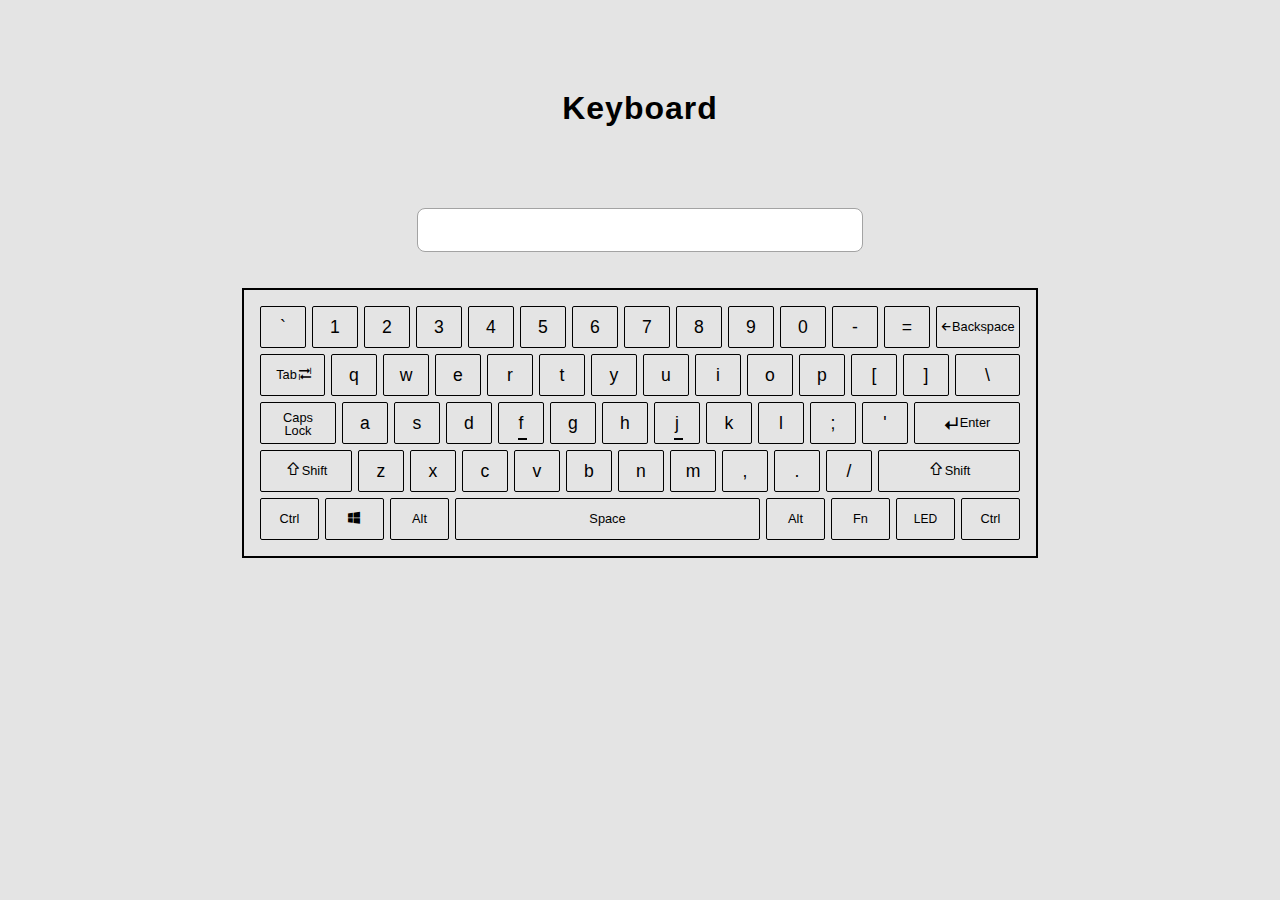
==== index.html @ 9ccd7969 "First commit" ====
<!DOCTYPE html>
<html lang="en">

<head>
<meta charset="UTF-8">
<meta name="viewport" content="width=device-width, initial-scale=1.0">
<meta http-equiv="X-UA-Compatible" content="ie=edge">

<link rel="stylesheet" href="icomoon-v1.0/style.css">
<link rel="stylesheet" href="css/main-style.css">
<title>Keyboard</title>

</head>

<body>
    
    <div class="keyboard-wrapper">
       <h2>Keyboard</h2> 
       <input type="text" class="input-keyboard">

       <div class="keyboard">
           <div class="keyboard__keys-line">
               <div class="keyboard__key">`</div>
               <div class="keyboard__key">1</div>
               <div class="keyboard__key">2</div>
               <div class="keyboard__key">3</div>
               <div class="keyboard__key">4</div>
               <div class="keyboard__key">5</div>
               <div class="keyboard__key">6</div>
               <div class="keyboard__key">7</div>
               <div class="keyboard__key">8</div>
               <div class="keyboard__key">9</div>
               <div class="keyboard__key">0</div>
               <div class="keyboard__key">-</div>
               <div class="keyboard__key">=</div>
               <div class="keyboard__key backspace-key"><span class="icon-arrow-left2"></span>Backspace</div>
           </div>
           <div class="keyboard__keys-line">
               <div class="keyboard__key tab-key">Tab<span class="icon-tab"></span></div>
               <div class="keyboard__key">q</div>
               <div class="keyboard__key">w</div>
               <div class="keyboard__key">e</div>
               <div class="keyboard__key">r</div>
               <div class="keyboard__key">t</div>
               <div class="keyboard__key">y</div>
               <div class="keyboard__key">u</div>
               <div class="keyboard__key">i</div>
               <div class="keyboard__key">o</div>
               <div class="keyboard__key">p</div>
               <div class="keyboard__key">[</div>
               <div class="keyboard__key">]</div>
               <div class="keyboard__key r-slash-key">\</div>
           </div>
           <div class="keyboard__keys-line">
               <div class="keyboard__key caps-key">Caps<br>Lock</div>
               <div class="keyboard__key">a</div>
               <div class="keyboard__key">s</div>
               <div class="keyboard__key">d</div>
               <div class="keyboard__key f-key">f</div>
               <div class="keyboard__key">g</div>
               <div class="keyboard__key">h</div>
               <div class="keyboard__key j-key">j</div>
               <div class="keyboard__key">k</div>
               <div class="keyboard__key">l</div>
               <div class="keyboard__key">;</div>
               <div class="keyboard__key">'</div>
               <div class="keyboard__key enter-key"><span class="icon-subdirectory-left"></span>Enter</div>
           </div>
           <div class="keyboard__keys-line">
               <div class="keyboard__key l-shift-key"><span class="icon-shift"></span>Shift</div>
               <div class="keyboard__key">z</div>
               <div class="keyboard__key">x</div>
               <div class="keyboard__key">c</div>
               <div class="keyboard__key">v</div>
               <div class="keyboard__key">b</div>
               <div class="keyboard__key">n</div>
               <div class="keyboard__key">m</div>
               <div class="keyboard__key">,</div>
               <div class="keyboard__key">.</div>
               <div class="keyboard__key">/</div>
               <div class="keyboard__key r-shift-key"><span class="icon-shift"></span>Shift</div>
           </div>
           <div class="keyboard__keys-line special-keys-row">
               <div class="keyboard__key">Ctrl</div>
               <div class="keyboard__key"><span class="icon-windows8"></span></div>
               <div class="keyboard__key">Alt</div>
               <div class="keyboard__key space-key">Space</div>
               <div class="keyboard__key">Alt</div>
               <div class="keyboard__key">Fn</div>
               <div class="keyboard__key led-key">LED</div>
               <div class="keyboard__key">Ctrl</div>
           </div>
       </div>
    </div>
    
    
    <script src="js/app.js" defer></script>
</body>

</html>
---- icomoon-v1.0/style.css ----
@font-face {
  font-family: 'icomoon';
  src:  url('fonts/icomoon.eot?xt7oov');
  src:  url('fonts/icomoon.eot?xt7oov#iefix') format('embedded-opentype'),
    url('fonts/icomoon.ttf?xt7oov') format('truetype'),
    url('fonts/icomoon.woff?xt7oov') format('woff'),
    url('fonts/icomoon.svg?xt7oov#icomoon') format('svg');
  font-weight: normal;
  font-style: normal;
  font-display: block;
}

[class^="icon-"], [class*=" icon-"] {
  /* use !important to prevent issues with browser extensions that change fonts */
  font-family: 'icomoon' !important;
  font-style: normal;
  font-weight: normal;
  font-variant: normal;
  text-transform: none;
  line-height: 1;

  /* Better Font Rendering =========== */
  -webkit-font-smoothing: antialiased;
  -moz-osx-font-smoothing: grayscale;
}

.icon-subdirectory-left:before {
  content: "\e900";
}
.icon-arrow-left2:before {
  content: "\ea40";
}
.icon-tab:before {
  content: "\ea45";
}
.icon-shift:before {
  content: "\ea4f";
}
.icon-windows8:before {
  content: "\eac2";
}
---- css/main-style.css ----
html, body {
  font-family: sans-serif;
}

body {
  margin: 20px;
  background-color: #e4e4e4;
}

.keyboard-wrapper {
  margin-top: 10vh;
  display: -webkit-box;
  display: -ms-flexbox;
  display: flex;
  -webkit-box-orient: vertical;
  -webkit-box-direction: normal;
      -ms-flex-direction: column;
          flex-direction: column;
  -webkit-box-pack: center;
      -ms-flex-pack: center;
          justify-content: center;
  -webkit-box-align: center;
      -ms-flex-align: center;
          align-items: center;
}

.keyboard-wrapper h2 {
  margin: 0;
  font-size: 2rem;
  letter-spacing: 1px;
}

.input-keyboard {
  padding-left: 10px;
  margin-top: 9vh;
  width: calc(240px + 15vw);
  min-width: 300px;
  min-height: 40px;
  font-size: 1.3rem;
  border-radius: 8px;
  border: 1px solid #a3a3a3;
  outline: none;
}

.input-keyboard:focus {
  border-color: #7619df;
  outline: none;
}

.keyboard {
  margin-top: 4vh;
  padding: 16px;
  border: 2px solid black;
}

.keyboard__keys-line {
  display: -webkit-box;
  display: -ms-flexbox;
  display: flex;
}

.keyboard__keys-line ~ .keyboard__keys-line {
  margin-top: 6px;
}

.keyboard__keys-line span::before {
  display: inline-block;
}

.keyboard__key {
  height: 40px;
  width: 40px;
  padding: 0 2px;
  line-height: 40px;
  border: 1px solid black;
  border-radius: 2px;
  font-size: 1.1rem;
  text-align: center;
  cursor: pointer;
}

.keyboard__key ~ .keyboard__key {
  margin-left: 6px;
}

.backspace-key {
  width: auto;
  padding: 0 4px;
  font-size: 0.8rem;
}

.backspace-key span:before {
  padding-right: 1px;
  font-size: 10px;
}

.tab-key, .r-slash-key {
  width: 59px;
}

.tab-key {
  font-size: 0.8rem;
}

.tab-key span:before {
  -webkit-transform: translateX(2px);
          transform: translateX(2px);
  font-size: 12px;
}

.caps-key {
  -webkit-box-sizing: border-box;
          box-sizing: border-box;
  width: 76px;
  height: 42px;
  padding: 8px;
  line-height: 13px;
  font-size: 0.8rem;
}

.f-key, .j-key {
  position: relative;
}

.f-key::after, .j-key::after {
  content: "";
  display: inline-block;
  position: absolute;
  top: 35px;
  left: 19px;
  width: 9px;
  height: 2px;
  background: #000;
}

.enter-key {
  width: 100px;
  font-size: 0.8rem;
}

.enter-key span:before {
  -webkit-transform: translate(-1px, 4px);
          transform: translate(-1px, 4px);
  font-size: 16px;
}

.l-shift-key, .r-shift-key {
  font-size: 0.8rem;
}

.l-shift-key span:before, .r-shift-key span:before {
  -webkit-transform: translate(0, 1px);
          transform: translate(0, 1px);
  font-size: 17px;
}

.l-shift-key {
  width: 86px;
}

.r-shift-key {
  width: 136px;
}

.special-keys-row .keyboard__key {
  font-size: 0.8rem;
  width: 53px;
}

.space-key {
  width: 299px !important;
}

.led-key {
  font-size: 0.75rem !important;
}
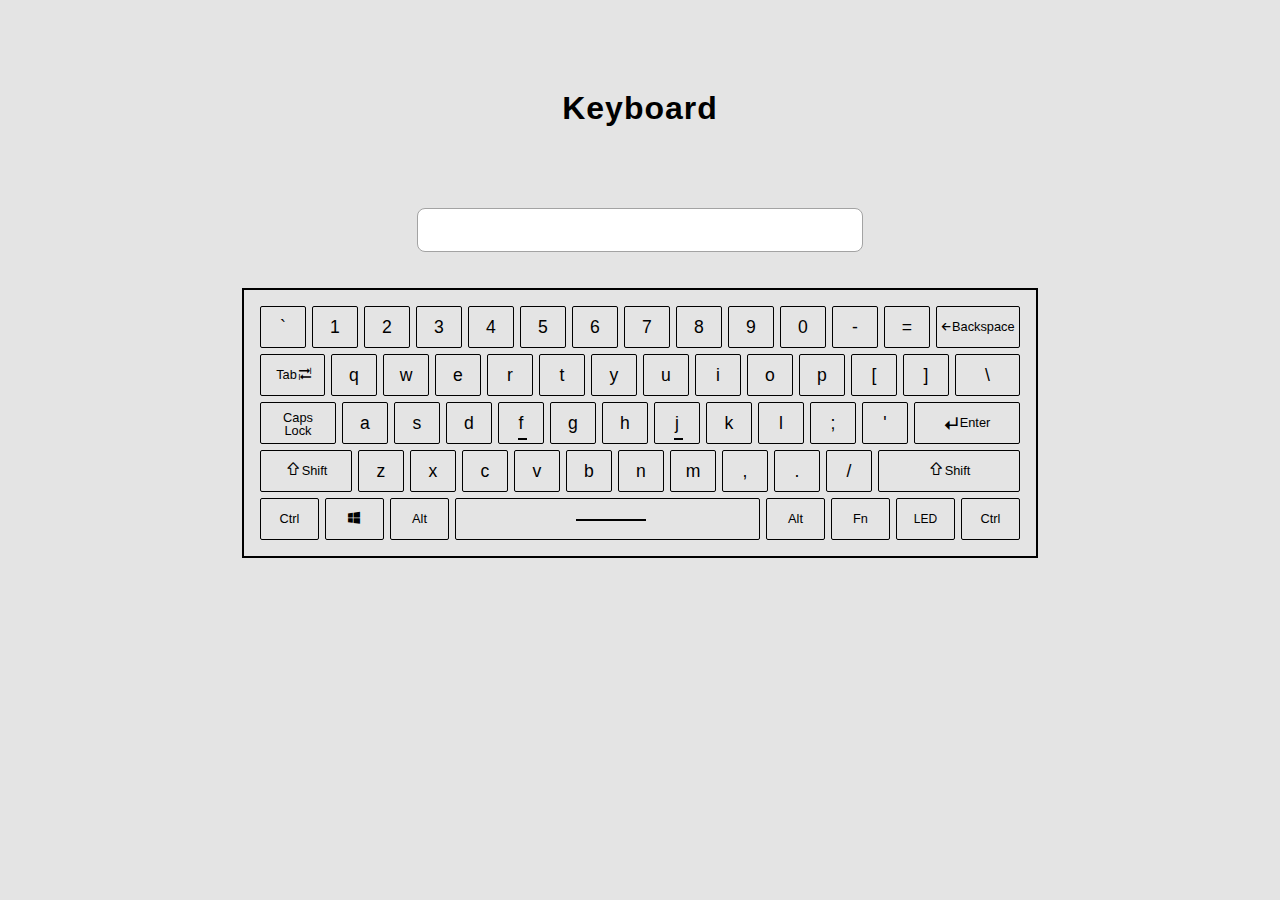
==== commit e74e587d: "Изменил стиль клавиши "Space"" ====
--- a/index.html
+++ b/index.html
@@ -84,7 +84,7 @@
                <div class="keyboard__key">Ctrl</div>
                <div class="keyboard__key"><span class="icon-windows8"></span></div>
                <div class="keyboard__key">Alt</div>
-               <div class="keyboard__key space-key">Space</div>
+               <div class="keyboard__key space-key"></div>
                <div class="keyboard__key">Alt</div>
                <div class="keyboard__key">Fn</div>
                <div class="keyboard__key led-key">LED</div>
--- a/css/main-style.css
+++ b/css/main-style.css
@@ -169,6 +169,18 @@
 
 .space-key {
   width: 299px !important;
+  position: relative;
+}
+
+.space-key::after {
+  content: "";
+  position: absolute;
+  left: 120px;
+  top: 20px;
+  display: block;
+  width: 70px;
+  height: 2px;
+  background: #000;
 }
 
 .led-key {
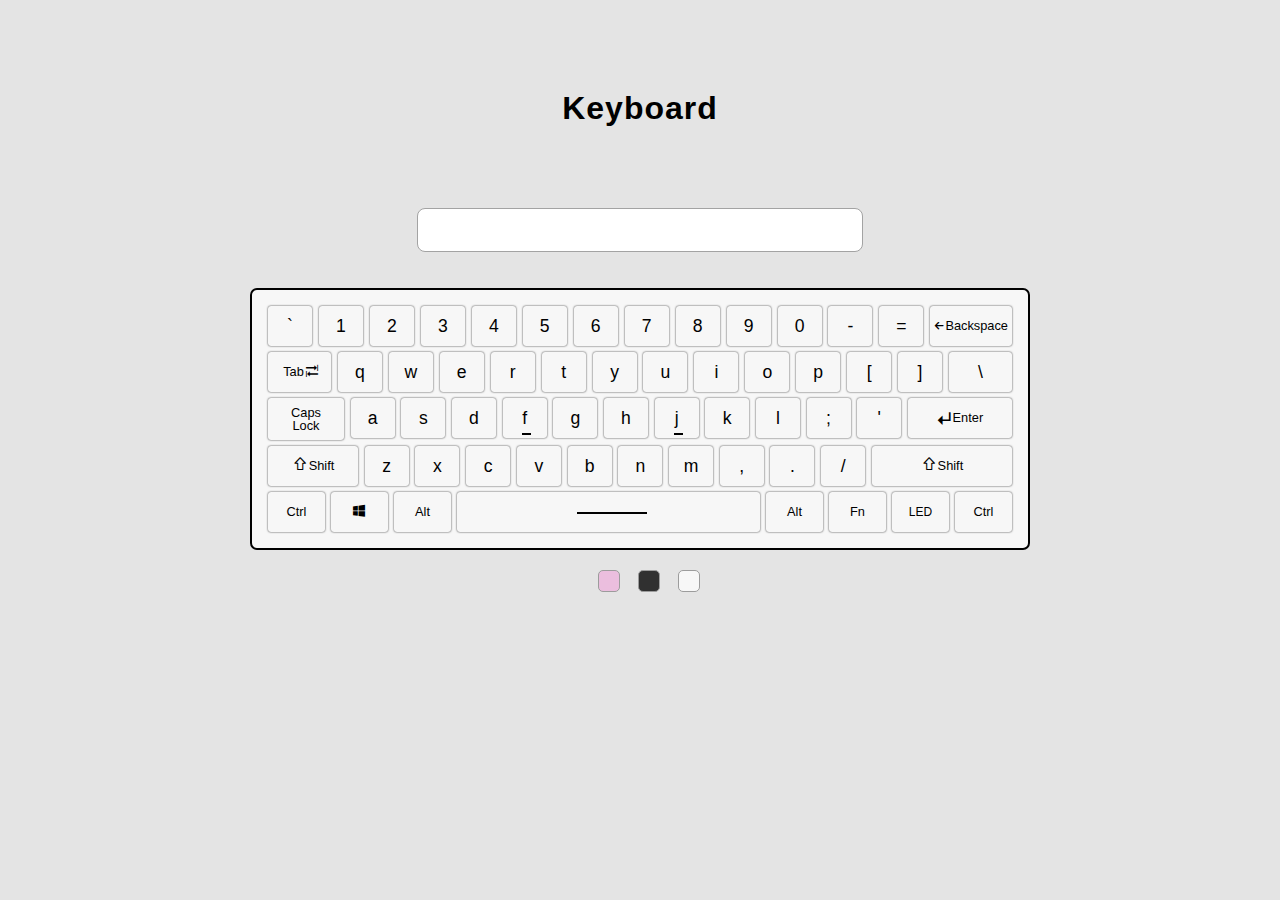
==== commit c0651b71: "style: Добавлены несколько стилей для клавиатуры" ====
--- a/index.html
+++ b/index.html
@@ -15,10 +15,11 @@
 <body>
     
     <div class="keyboard-wrapper">
-       <h2>Keyboard</h2> 
+       <h2>Keyboard</h2>
+        
        <input type="text" class="input-keyboard">
 
-       <div class="keyboard">
+       <div class="keyboard style-light">
            <div class="keyboard__keys-line">
                <div class="keyboard__key">`</div>
                <div class="keyboard__key">1</div>
@@ -91,6 +92,13 @@
                <div class="keyboard__key">Ctrl</div>
            </div>
        </div>
+
+       <div class="keyboard-style-button">
+           <div class="check-block" data-style-keyboard="style-pink"></div>
+           <div class="check-block" data-style-keyboard="style-dark"></div>
+           <div class="check-block" data-style-keyboard="style-light"></div>
+       </div>
+
     </div>
     
     
--- a/css/main-style.css
+++ b/css/main-style.css
@@ -51,12 +51,16 @@
   margin-top: 4vh;
   padding: 16px;
   border: 2px solid black;
+  border-radius: 7px;
 }
 
 .keyboard__keys-line {
   display: -webkit-box;
   display: -ms-flexbox;
   display: flex;
+  -webkit-box-pack: justify;
+      -ms-flex-pack: justify;
+          justify-content: space-between;
 }
 
 .keyboard__keys-line ~ .keyboard__keys-line {
@@ -73,7 +77,7 @@
   padding: 0 2px;
   line-height: 40px;
   border: 1px solid black;
-  border-radius: 2px;
+  border-radius: 3px;
   font-size: 1.1rem;
   text-align: center;
   cursor: pointer;
@@ -186,3 +190,79 @@
 .led-key {
   font-size: 0.75rem !important;
 }
+
+.style-pink {
+  background-color: #ebbede;
+  border-color: #c251d1;
+}
+
+.style-pink .keyboard__key {
+  border: none;
+  background-color: #fff3fb;
+  -webkit-box-shadow: 0px 0px 2px #000000a3;
+          box-shadow: 0px 0px 2px #000000a3;
+}
+
+.style-dark {
+  background-color: #303030;
+}
+
+.style-dark .keyboard__key {
+  color: #eaeaea;
+  border: none;
+  -webkit-box-shadow: 0px 0px 2px #dcdcdc;
+          box-shadow: 0px 0px 2px #dcdcdc;
+}
+
+.style-dark .f-key::after, .style-dark .j-key::after {
+  background: #eaeaea;
+}
+
+.style-dark .space-key::after {
+  background: #eaeaea;
+}
+
+.style-light {
+  background-color: #f7f7f7;
+}
+
+.style-light .keyboard__key {
+  border: none;
+  -webkit-box-shadow: 0px 0px 2px #252525;
+          box-shadow: 0px 0px 2px #252525;
+}
+
+.keyboard-style-button {
+  display: -webkit-box;
+  display: -ms-flexbox;
+  display: flex;
+  margin-top: 20px;
+}
+
+.keyboard-style-button .check-block {
+  width: 20px;
+  height: 20px;
+  margin-left: 2vh;
+  cursor: pointer;
+  border: 1px solid #9c9c9c;
+  border-radius: 5px;
+  -webkit-transition: .15s ease-out;
+  transition: .15s ease-out;
+}
+
+.keyboard-style-button .check-block:hover {
+  -webkit-box-shadow: 0 0 3px #252525;
+          box-shadow: 0 0 3px #252525;
+}
+
+.keyboard-style-button .check-block:first-child {
+  background-color: #ebbede;
+}
+
+.keyboard-style-button .check-block:nth-child(2) {
+  background-color: #303030;
+}
+
+.keyboard-style-button .check-block:last-child {
+  background-color: #f7f7f7;
+}
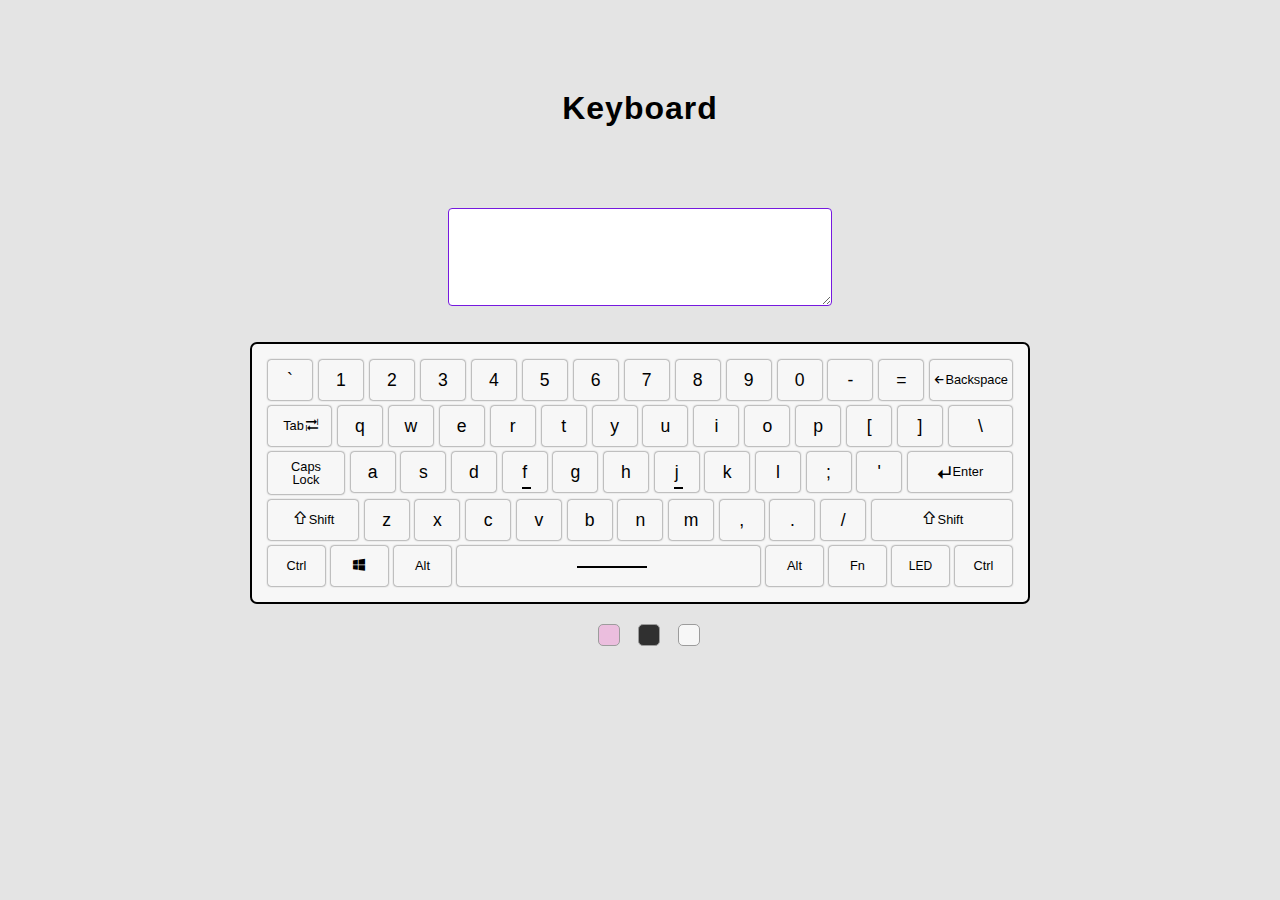
==== commit 51fb01f5: "Изменил input на textarea для удобства ввода" ====
--- a/index.html
+++ b/index.html
@@ -17,7 +17,7 @@
     <div class="keyboard-wrapper">
        <h2>Keyboard</h2>
         
-       <input type="text" class="input-keyboard">
+       <textarea class="textarea-keyboard"></textarea>
 
        <div class="keyboard style-light">
            <div class="keyboard__keys-line">
--- a/css/main-style.css
+++ b/css/main-style.css
@@ -30,19 +30,19 @@
   letter-spacing: 1px;
 }
 
-.input-keyboard {
-  padding-left: 10px;
+.textarea-keyboard {
+  padding: 8px;
   margin-top: 9vh;
-  width: calc(240px + 15vw);
-  min-width: 300px;
-  min-height: 40px;
+  width: calc(200px + 13vw);
+  min-width: 260px;
+  min-height: 80px;
   font-size: 1.3rem;
-  border-radius: 8px;
+  border-radius: 4px;
   border: 1px solid #a3a3a3;
   outline: none;
 }
 
-.input-keyboard:focus {
+.textarea-keyboard:focus {
   border-color: #7619df;
   outline: none;
 }
@@ -266,3 +266,7 @@
 .keyboard-style-button .check-block:last-child {
   background-color: #f7f7f7;
 }
+
+.key-active {
+  background-color: #c4c4c4;
+}
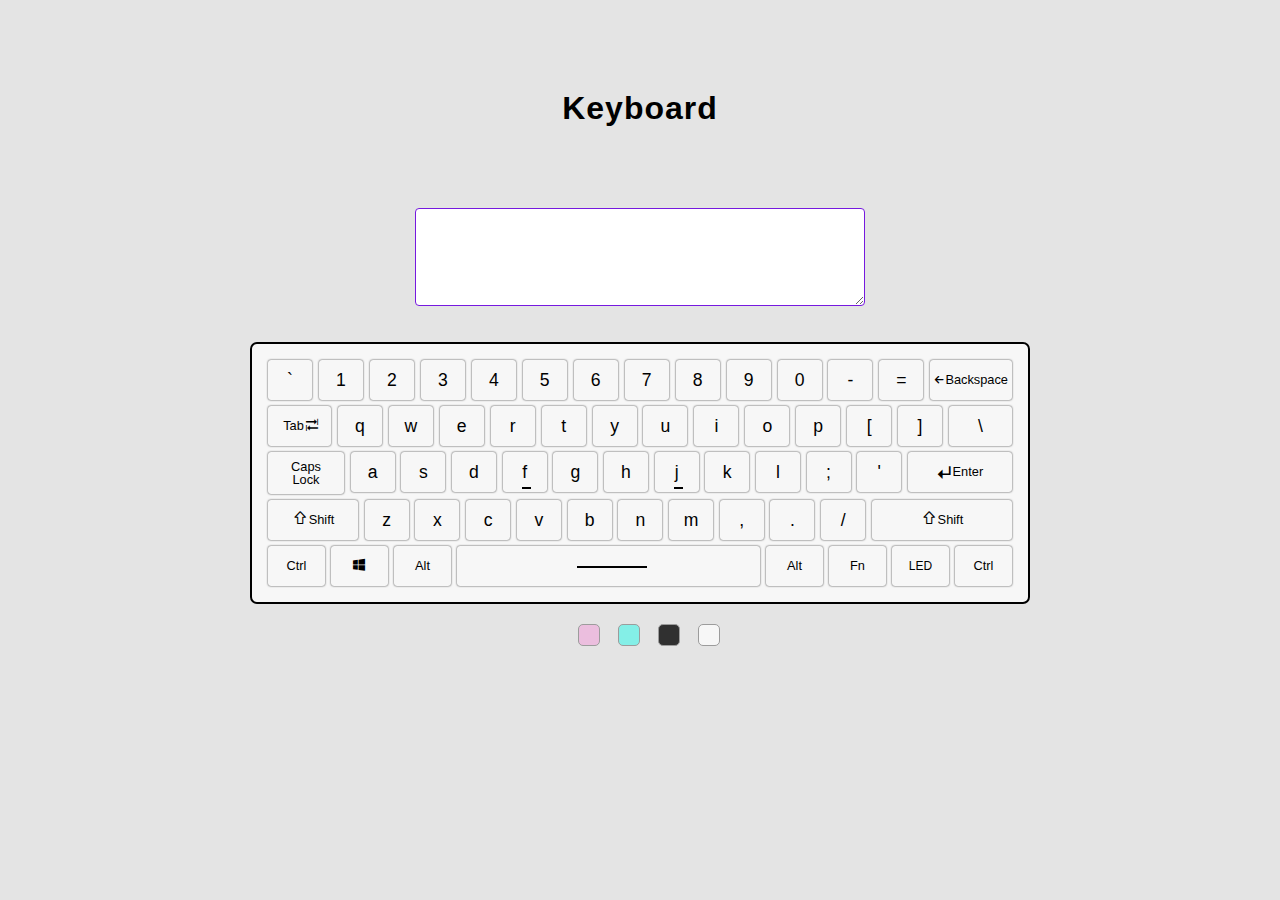
==== commit 2c169c4e: "feat: Добавлен бирюзовый стиль клавиатуры" ====
--- a/index.html
+++ b/index.html
@@ -95,6 +95,7 @@
 
        <div class="keyboard-style-button">
            <div class="check-block" data-style-keyboard="style-pink"></div>
+           <div class="check-block" data-style-keyboard="style-turquoise"></div>
            <div class="check-block" data-style-keyboard="style-dark"></div>
            <div class="check-block" data-style-keyboard="style-light"></div>
        </div>
--- a/css/main-style.css
+++ b/css/main-style.css
@@ -33,7 +33,7 @@
 .textarea-keyboard {
   padding: 8px;
   margin-top: 9vh;
-  width: calc(200px + 13vw);
+  width: calc(240px + 15vw);
   min-width: 260px;
   min-height: 80px;
   font-size: 1.3rem;
@@ -203,6 +203,18 @@
           box-shadow: 0px 0px 2px #000000a3;
 }
 
+.style-turquoise {
+  background-color: #84efe7;
+  border-color: #3ba9a1;
+}
+
+.style-turquoise .keyboard__key {
+  border: none;
+  background-color: #dffffd;
+  -webkit-box-shadow: 0px 0px 2px #000000a3;
+          box-shadow: 0px 0px 2px #000000a3;
+}
+
 .style-dark {
   background-color: #303030;
 }
@@ -260,6 +272,10 @@
 }
 
 .keyboard-style-button .check-block:nth-child(2) {
+  background-color: #84efe7;
+}
+
+.keyboard-style-button .check-block:nth-child(3) {
   background-color: #303030;
 }
 
@@ -267,6 +283,18 @@
   background-color: #f7f7f7;
 }
 
-.key-active {
-  background-color: #c4c4c4;
-}
+.key-active-light {
+  background-color: #c4c4c4 !important;
+}
+
+.key-active-dark {
+  background-color: #595959 !important;
+}
+
+.key-active-pink {
+  background-color: #ff95dc !important;
+}
+
+.key-active-turquoise {
+  background-color: #55f5eb !important;
+}
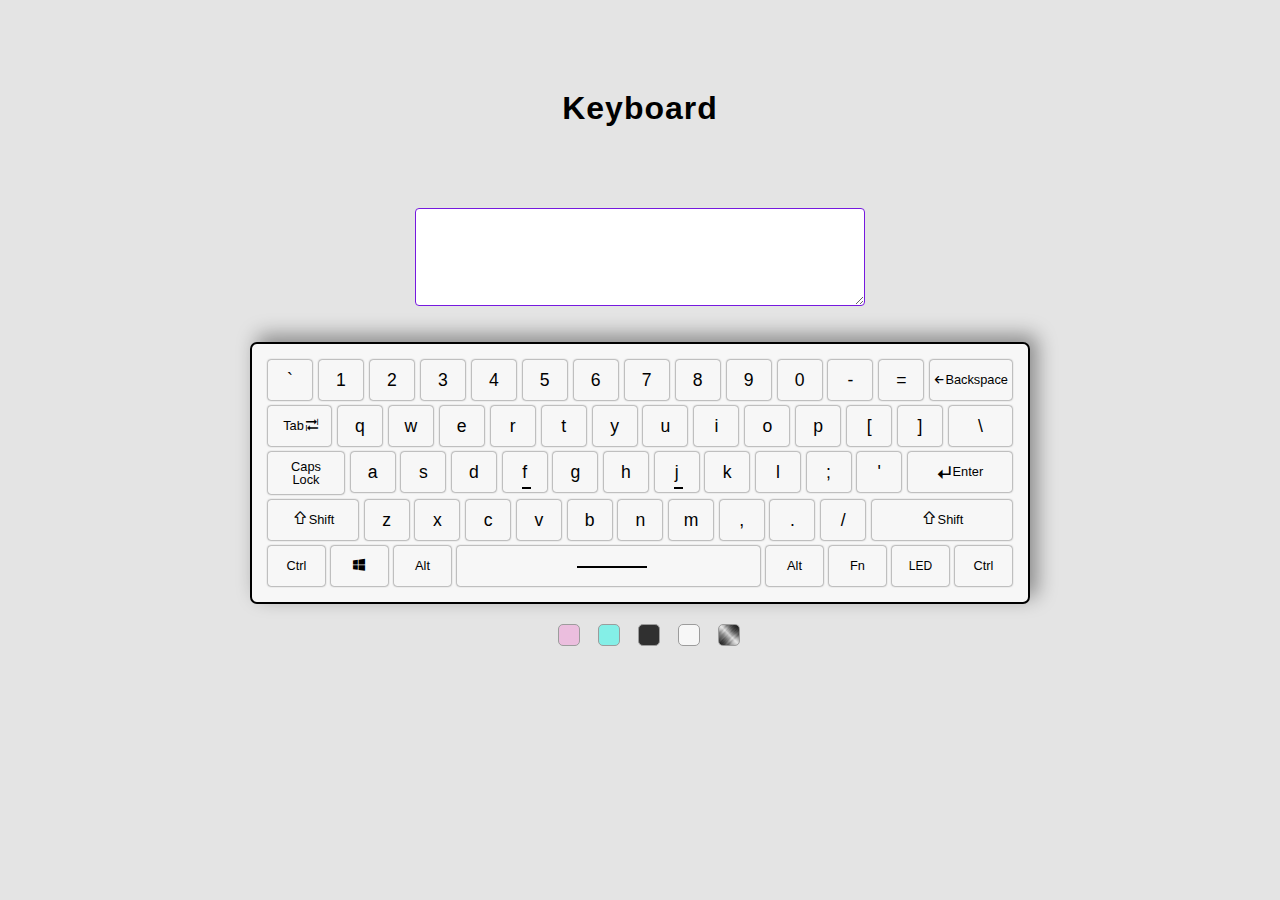
==== commit dd6afd37: "feat: Добавлен новый стиль клавиатуры "Металлик"" ====
--- a/index.html
+++ b/index.html
@@ -83,7 +83,7 @@
            </div>
            <div class="keyboard__keys-line special-keys-row">
                <div class="keyboard__key">Ctrl</div>
-               <div class="keyboard__key"><span class="icon-windows8"></span></div>
+               <div class="keyboard__key" aria-label="I can't do anything :("><span class="icon-windows8"></span></div>
                <div class="keyboard__key">Alt</div>
                <div class="keyboard__key space-key"></div>
                <div class="keyboard__key">Alt</div>
@@ -98,6 +98,7 @@
            <div class="check-block" data-style-keyboard="style-turquoise"></div>
            <div class="check-block" data-style-keyboard="style-dark"></div>
            <div class="check-block" data-style-keyboard="style-light"></div>
+           <div class="check-block" data-style-keyboard="style-steel"></div>
        </div>
 
     </div>
--- a/css/main-style.css
+++ b/css/main-style.css
@@ -52,6 +52,8 @@
   padding: 16px;
   border: 2px solid black;
   border-radius: 7px;
+  -webkit-box-shadow: 7px -7px 20px 0px #00000066;
+          box-shadow: 7px -7px 20px 0px #00000066;
 }
 
 .keyboard__keys-line {
@@ -239,9 +241,22 @@
 }
 
 .style-light .keyboard__key {
+  background-color: #f7f7f7;
   border: none;
   -webkit-box-shadow: 0px 0px 2px #252525;
           box-shadow: 0px 0px 2px #252525;
+}
+
+.style-steel {
+  background-image: url("../img/keyboard-backgroud-steel.webp");
+  background-position: 0 73%;
+  background-size: cover;
+}
+
+.style-steel .keyboard__key {
+  background: linear-gradient(45deg, #dfdfdfb5, #8383839c);
+  -webkit-box-shadow: inset 4px -5px 6px -3px #fff;
+          box-shadow: inset 4px -5px 6px -3px #fff;
 }
 
 .keyboard-style-button {
@@ -279,8 +294,14 @@
   background-color: #303030;
 }
 
+.keyboard-style-button .check-block:nth-child(4) {
+  background-color: #f7f7f7;
+}
+
 .keyboard-style-button .check-block:last-child {
-  background-color: #f7f7f7;
+  background-image: url("../img/keyboard-backgroud-steel.webp");
+  background-position: center;
+  background-size: cover;
 }
 
 .key-active-light {
@@ -298,3 +319,86 @@
 .key-active-turquoise {
   background-color: #55f5eb !important;
 }
+
+.key-active-steel {
+  background-color: lime !important;
+}
+
+.attr-aria-label {
+  position: relative;
+}
+
+.attr-aria-label::before {
+  content: attr(aria-label);
+  position: absolute;
+  width: -webkit-max-content;
+  width: -moz-max-content;
+  width: max-content;
+  line-height: 25px;
+  padding: 4px 10px;
+  left: -46px;
+  top: 50px;
+  color: #fff;
+  background: #7546e3;
+  -webkit-box-shadow: 0px 0px 7px inset #000;
+          box-shadow: 0px 0px 7px inset #000;
+  opacity: 1;
+  cursor: default;
+  border-radius: 3px;
+  font-family: 'Literata', serif;
+  letter-spacing: 1px;
+  font-size: 1rem;
+  font-style: italic;
+  -webkit-transition: 0.2s;
+  transition: 0.2s;
+}
+
+.attr-aria-label::after {
+  content: "";
+  position: absolute;
+  top: 84%;
+  left: 50%;
+  margin-left: -7px;
+  border-width: 8px;
+  border-style: solid;
+  border-color: transparent transparent #000 transparent;
+}
+
+.attr-aria-label:hover::before {
+  opacity: 1;
+}
+
+.developed-by {
+  position: fixed;
+  bottom: 20px;
+  left: 50%;
+  -webkit-transform: translateX(-50%) rotateX(180deg);
+          transform: translateX(-50%) rotateX(180deg);
+  font-family: 'Literata', serif;
+  font-size: 1.5rem;
+  text-shadow: 0 0 1px #000;
+  opacity: 0;
+  -webkit-animation: rotatetext forwards 2s ease;
+          animation: rotatetext forwards 2s ease;
+}
+
+@-webkit-keyframes rotatetext {
+  100% {
+    opacity: 1;
+    -webkit-transform: translateX(-50%) rotateX(0deg);
+            transform: translateX(-50%) rotateX(0deg);
+  }
+}
+
+@keyframes rotatetext {
+  100% {
+    opacity: 1;
+    -webkit-transform: translateX(-50%) rotateX(0deg);
+            transform: translateX(-50%) rotateX(0deg);
+  }
+}
+
+.led-illumination {
+  -webkit-box-shadow: -1px 0px 2px 1px #29ae2f, 0px 1px 2px 1px #ff00f9, 0px -1px 2px 1px #fffb00, 1px 0px 2px 1px #0004ff !important;
+          box-shadow: -1px 0px 2px 1px #29ae2f, 0px 1px 2px 1px #ff00f9, 0px -1px 2px 1px #fffb00, 1px 0px 2px 1px #0004ff !important;
+}
